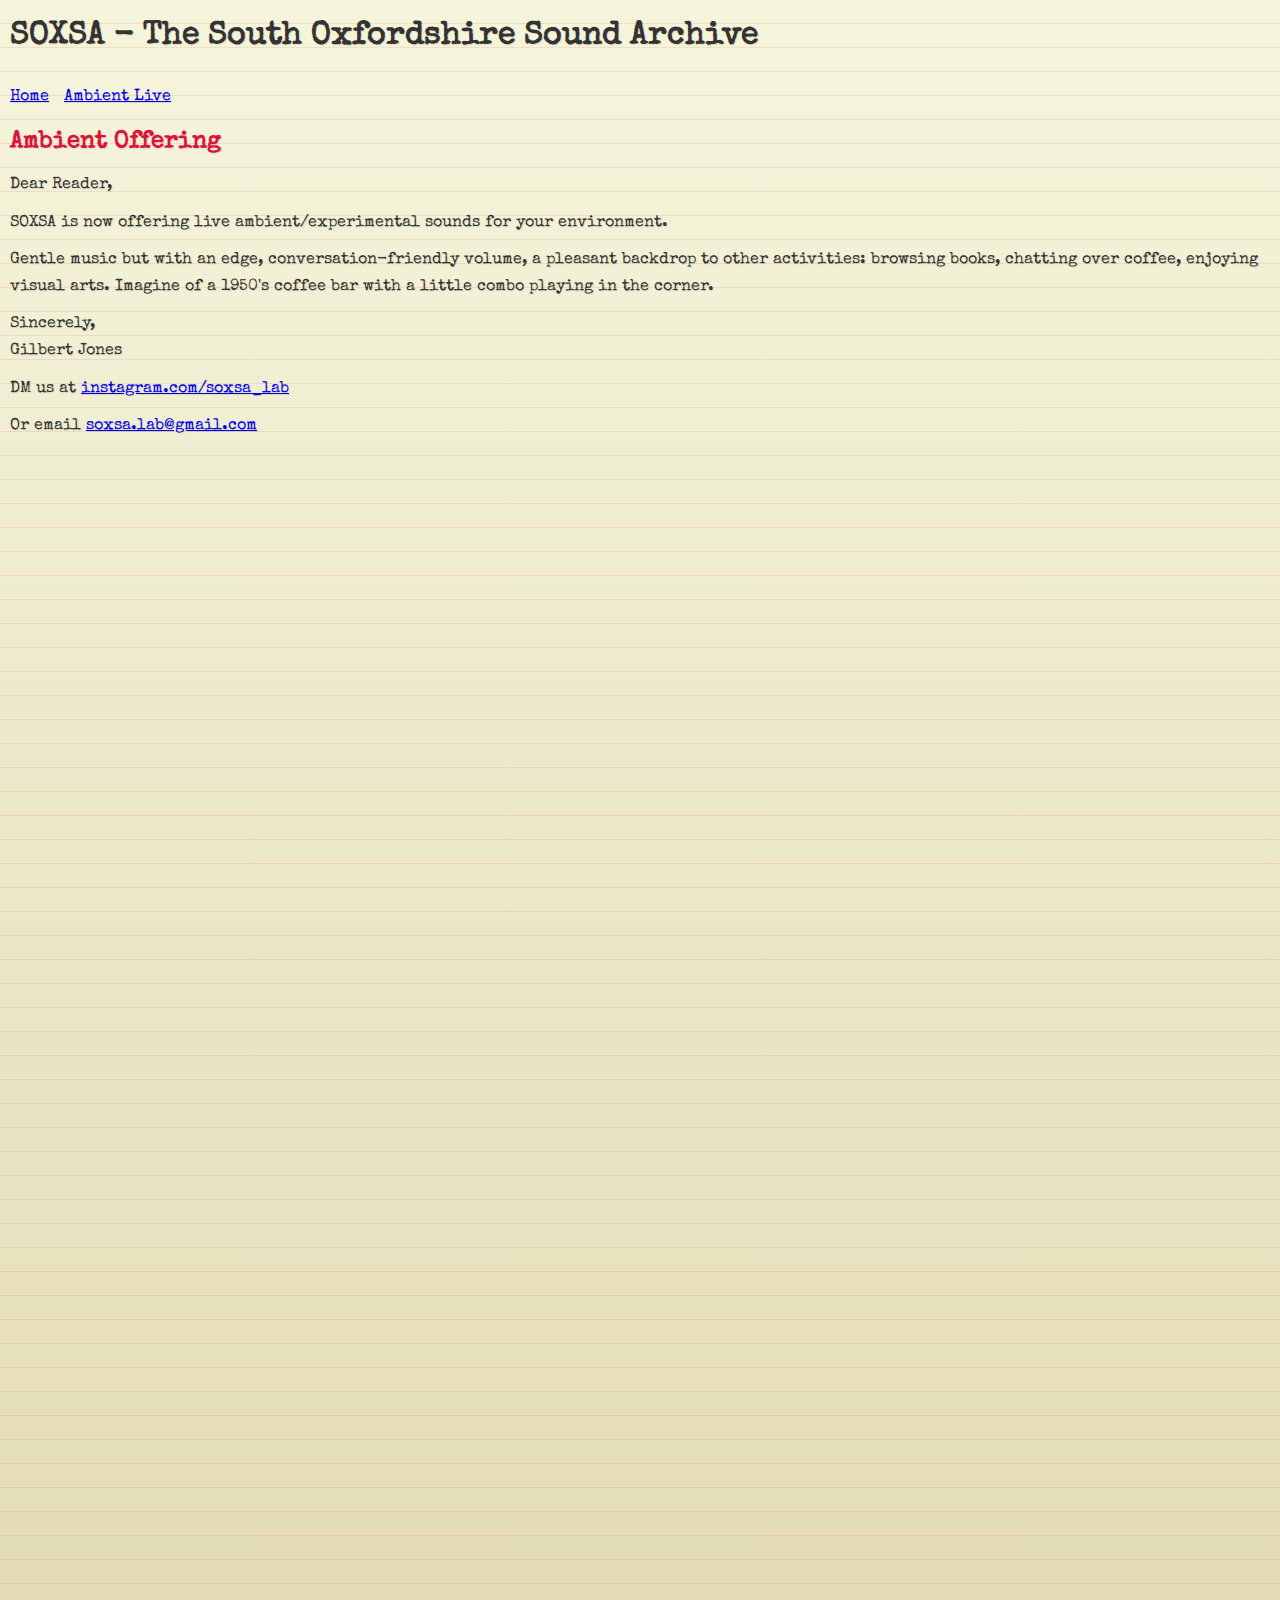
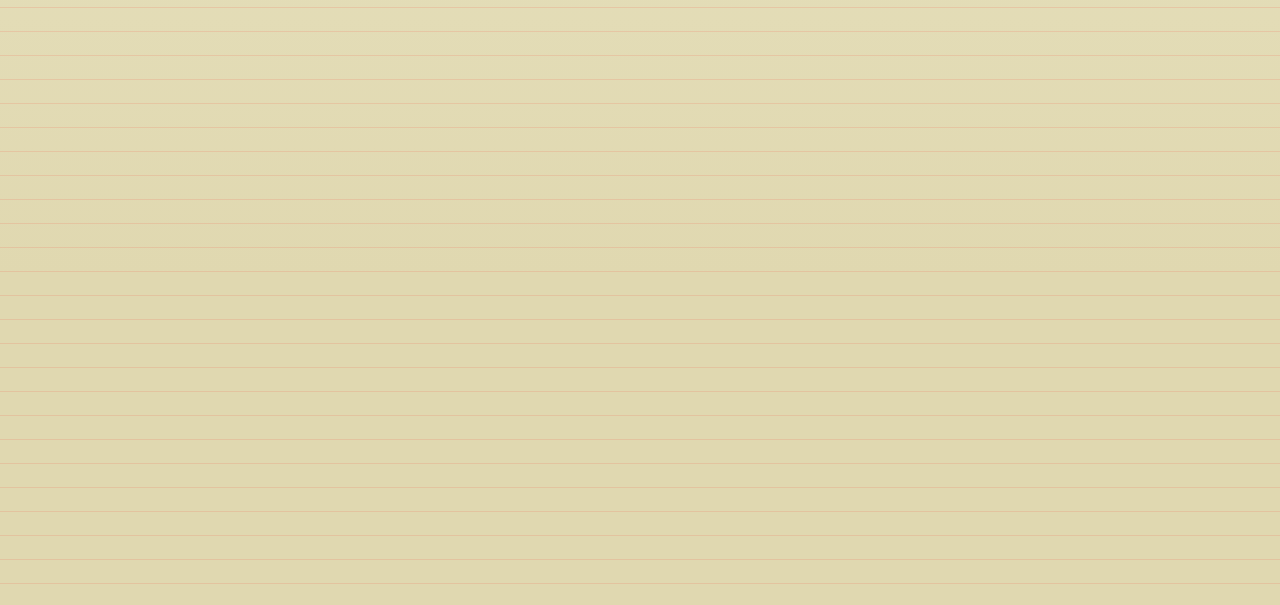
==== ambient.html @ 92035bd4 "Now with all files!" ====
<!DOCTYPE html>
<html lang="en">
<head>
    <meta charset="UTF-8">
    <meta name="viewport" content="width=device-width, initial-scale=1.0">
    <title>SOXSA - The South Oxon Sound Archive</title>
    <link href="https://fonts.googleapis.com/css2?family=Special+Elite&display=swap" rel="stylesheet">
    <link href="styles.css" rel="stylesheet">
</head>
<body>
    <h1>SOXSA - The South Oxfordshire Sound Archive</h1>

    <div class="menu">
        <a href="index.html">Home</a>
        <a href="ambient.html">Ambient Live</a>
    </div>

    <h2>Ambient Offering</h2>
    <p>Dear Reader,</p>
    <p>SOXSA is now offering live ambient/experimental sounds for your environment. 
    <p>Gentle music but with an edge, conversation-friendly volume, a pleasant backdrop to other activities: browsing books, chatting over coffee,
       enjoying visual arts. Imagine of a 1950's coffee bar with a little combo playing in the corner.
    </p>
    <p>Sincerely,<br>Gilbert Jones</p>

    <p>DM us at <a href="https://www.instagram.com/soxsa_lab/">instagram.com/soxsa_lab</a></p>
    <p>Or email <a href="mailto:soxsa.lab@gmail.com">soxsa.lab@gmail.com</a></p>

    <iframe class="bandcamp"  src="https://bandcamp.com/EmbeddedPlayer/album=2389762927/size=large/bgcol=ffffff/linkcol=0687f5/artwork=small/transparent=true/" seamless><a href="https://soxsa.bandcamp.com/album/modular-jazz-volume-1">Modular Jazz Volume 1 by South Oxon Sound Archive</a></iframe>

    <iframe class="youtube-video" src="https://www.youtube.com/embed/21GYYmTKAwE" title="Resonance" frameborder="0" allow="accelerometer; autoplay; clipboard-write; encrypted-media; gyroscope; picture-in-picture; web-share" referrerpolicy="strict-origin-when-cross-origin" allowfullscreen></iframe>

    <iframe class="bandcamp"  src="https://bandcamp.com/EmbeddedPlayer/album=3144956004/size=large/bgcol=ffffff/linkcol=0687f5/artwork=small/transparent=true/" seamless><a href="https://soxsa.bandcamp.com/album/five-platonic-solids">Five Platonic Solids by South Oxon Sound Archive</a></iframe>

    <iframe class="youtube-video" src="https://www.youtube.com/embed/yLKvyskSlto" title="SOXSA at Reading EMOM April 2024" frameborder="0" allow="accelerometer; autoplay; clipboard-write; encrypted-media; gyroscope; picture-in-picture; web-share" referrerpolicy="strict-origin-when-cross-origin" allowfullscreen></iframe>
</body>
</html>
---- styles.css ----
body {
        font-family: 'Special Elite', monospace;
        background: linear-gradient(to bottom, #f5f5dc, #e0d8b0 85%);
        color: #333;
        margin: 0;
        padding: 10px;
        line-height: 1.7;
        text-shadow: 1px 1px 1px rgba(0,0,0,0.1);
        white-space: normal;
        position: relative;
    }
    body::before {
        content: '';
        position: absolute;
        top: 0;
        left: 0;
        width: 100%;
        height: 100%;
        background: linear-gradient(to bottom, transparent, transparent 23px, rgba(255, 0, 0, 0.2) 24px);
        background-size: 100% 24px;
        z-index: -1;
    }
    h1 {
        margin: 0 0 20px 0;
        padding: 0px;
    }
    h2 {
        margin: 10px 0 10px 0;
        padding: 0px;
        color:crimson;
    }
    p {
        margin: 0 0 10px;;
        padding: 0;
    }
    div {
        margin:0px;
        padding:0px;
    }
    div > a 
    {
        margin:0 10px 0 0;
    }
    .youtube-video {
        width: 100%;
        max-width : 800px;
        aspect-ratio: 16 / 9;
    }
    .bandcamp {
        border:0;
        width:100%;
        height:400px;
    }
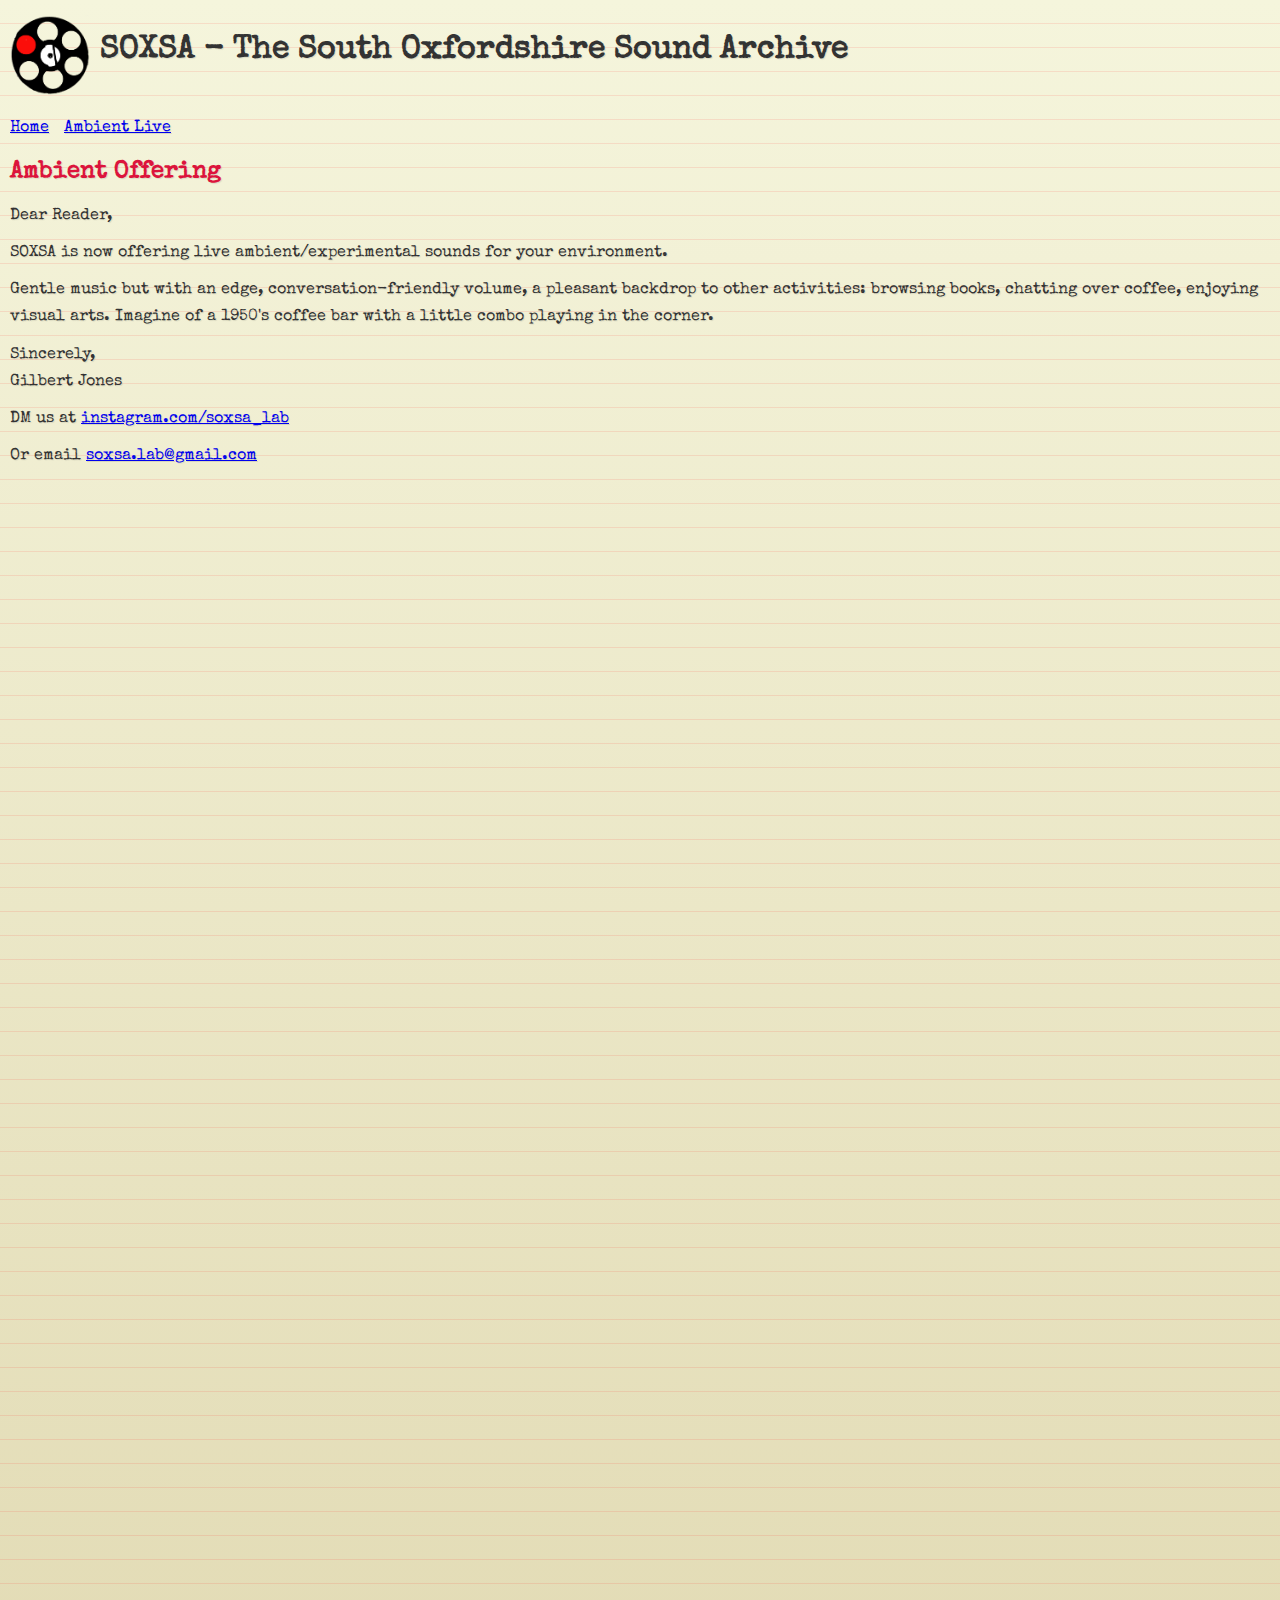
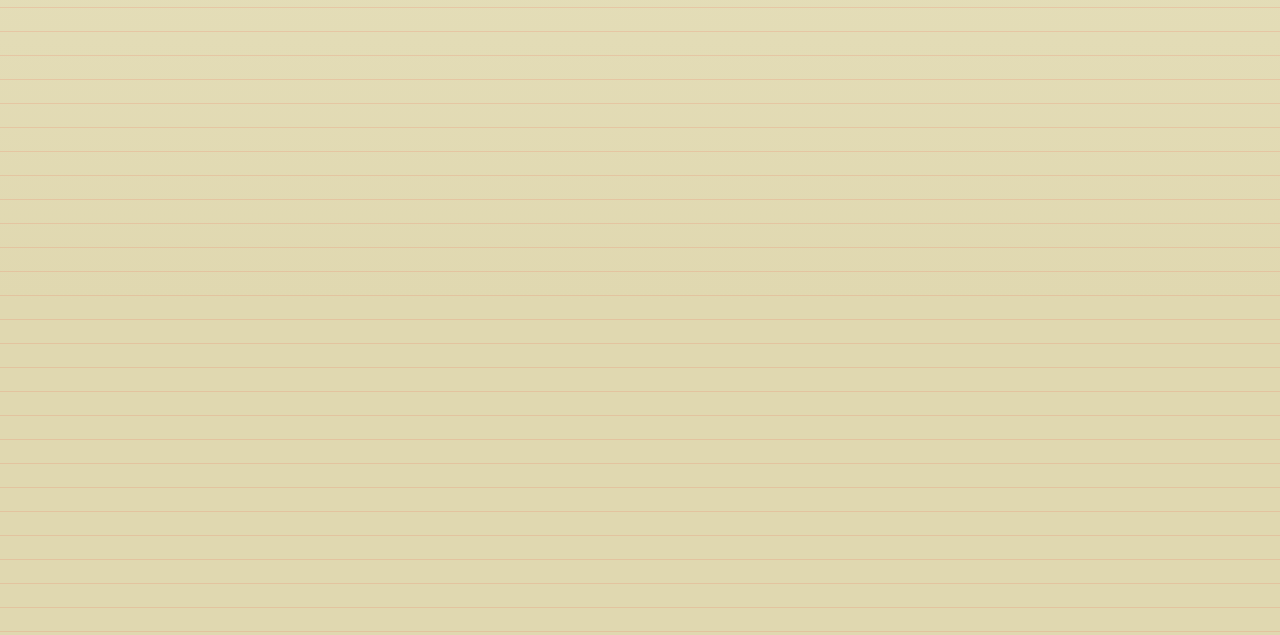
==== commit 164d026e: "add logo" ====
--- a/ambient.html
+++ b/ambient.html
@@ -8,7 +8,7 @@
     <link href="styles.css" rel="stylesheet">
 </head>
 <body>
-    <h1>SOXSA - The South Oxfordshire Sound Archive</h1>
+    <h1><img class="logo" src="soxsa-logo.png"/>SOXSA - The South Oxfordshire Sound Archive</h1>
 
     <div class="menu">
         <a href="index.html">Home</a>
--- a/styles.css
+++ b/styles.css
@@ -51,4 +51,10 @@
         border:0;
         width:100%;
         height:400px;
+    }
+    img.logo {
+        width:80px;
+        margin:0px 10px 0 0;
+        padding:5px 0 0 0;
+        vertical-align:middle;
     }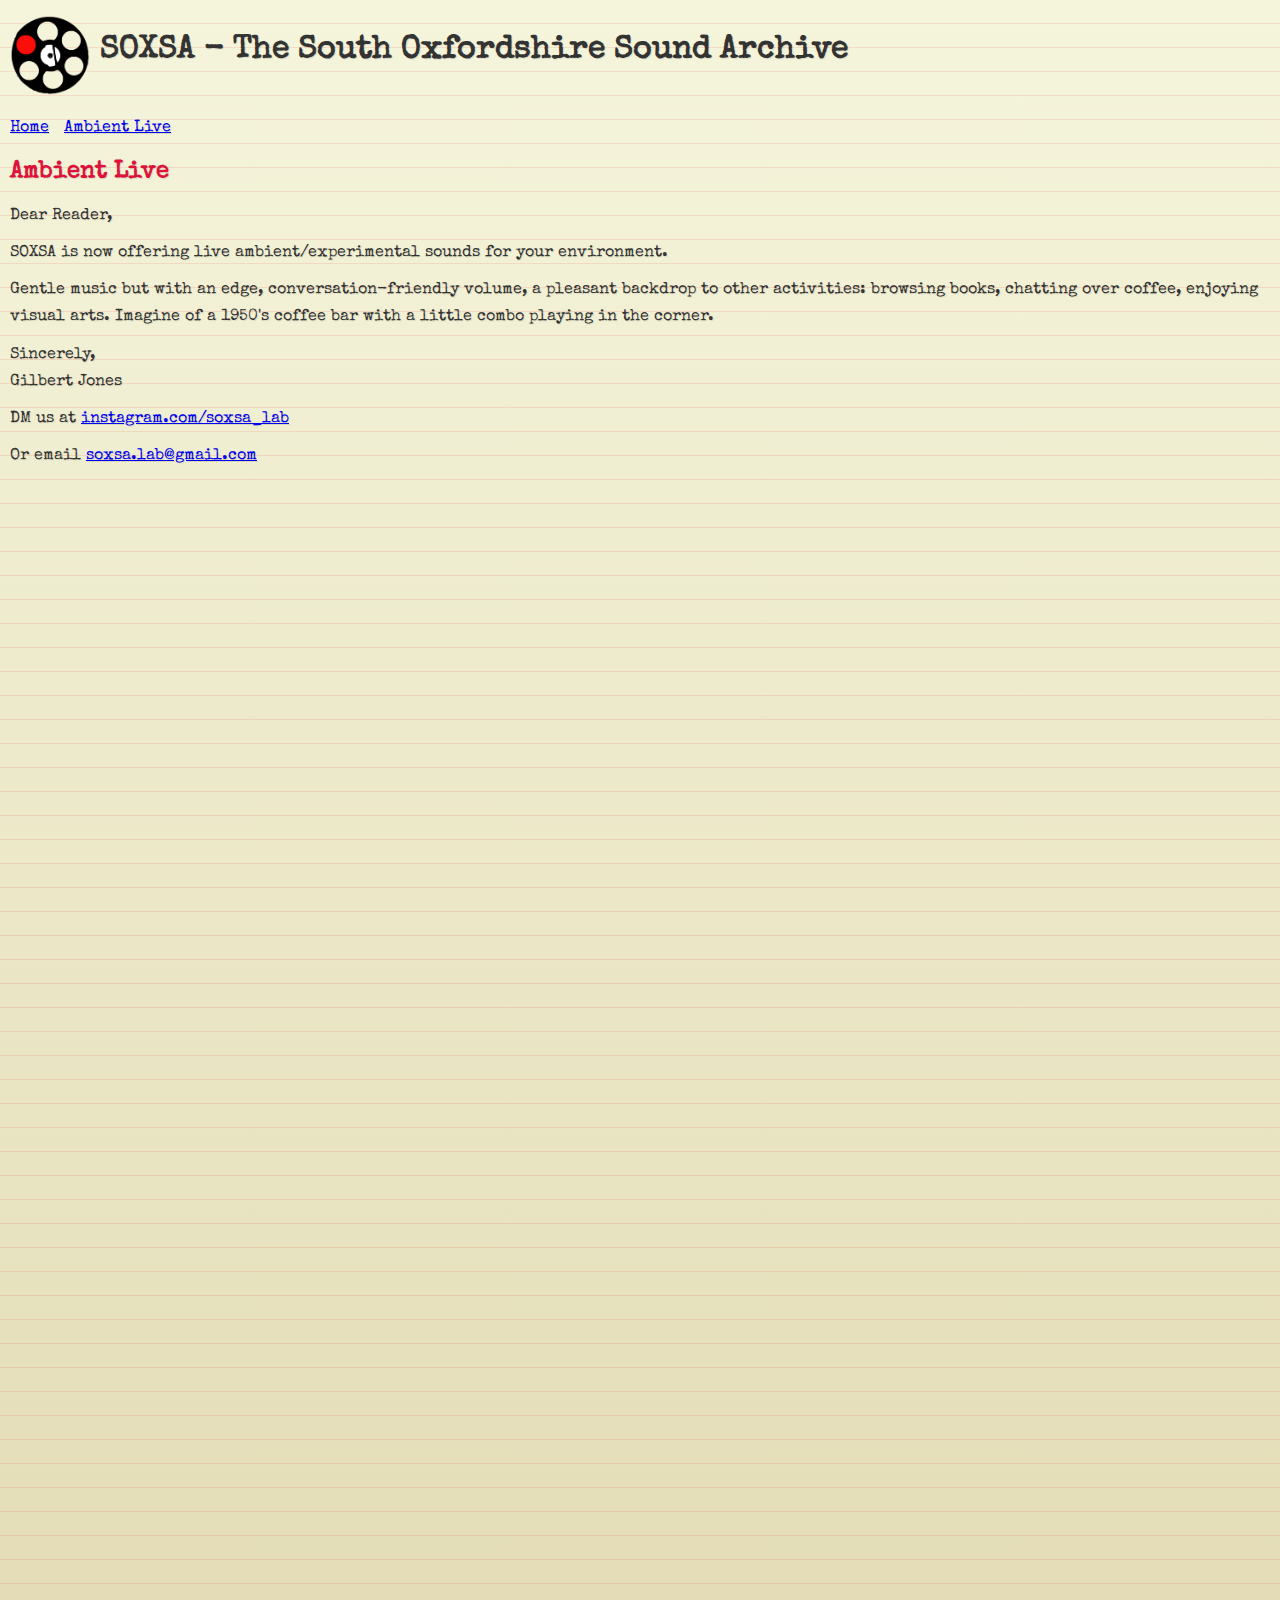
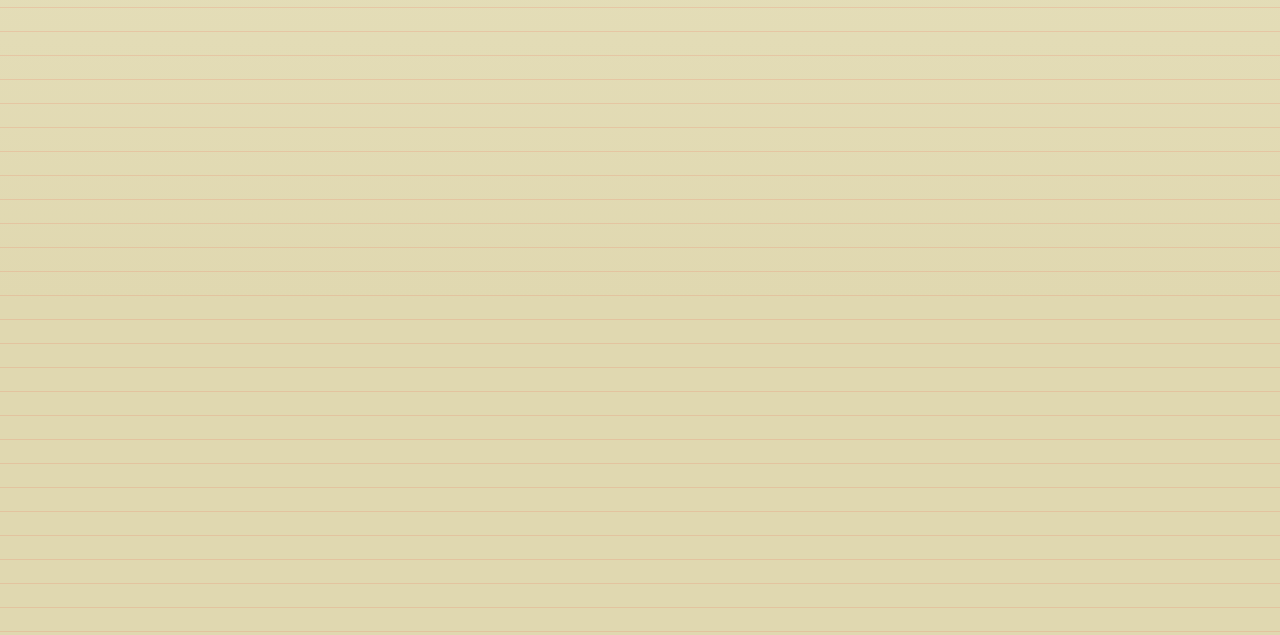
==== commit ed5b5a0c: "tweaks" ====
--- a/ambient.html
+++ b/ambient.html
@@ -15,7 +15,7 @@
         <a href="ambient.html">Ambient Live</a>
     </div>
 
-    <h2>Ambient Offering</h2>
+    <h2>Ambient Live</h2>
     <p>Dear Reader,</p>
     <p>SOXSA is now offering live ambient/experimental sounds for your environment. 
     <p>Gentle music but with an edge, conversation-friendly volume, a pleasant backdrop to other activities: browsing books, chatting over coffee,
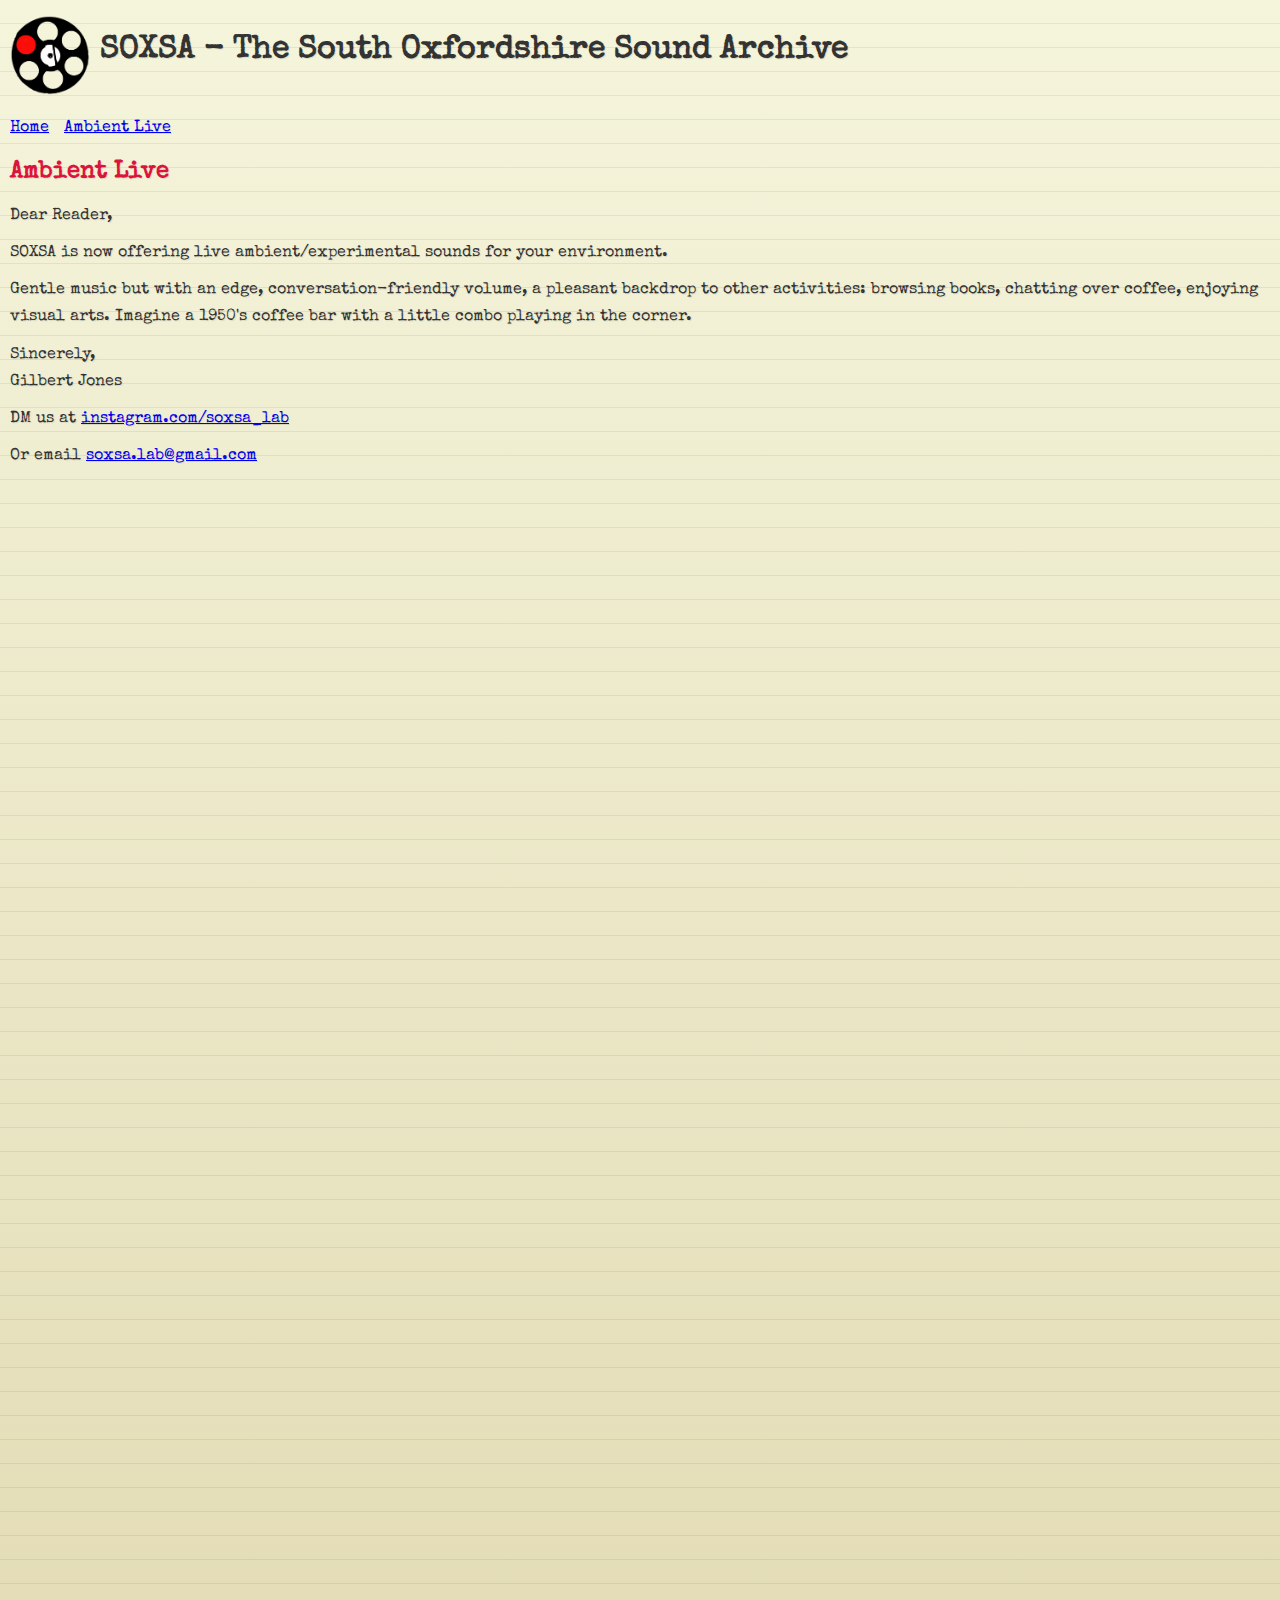
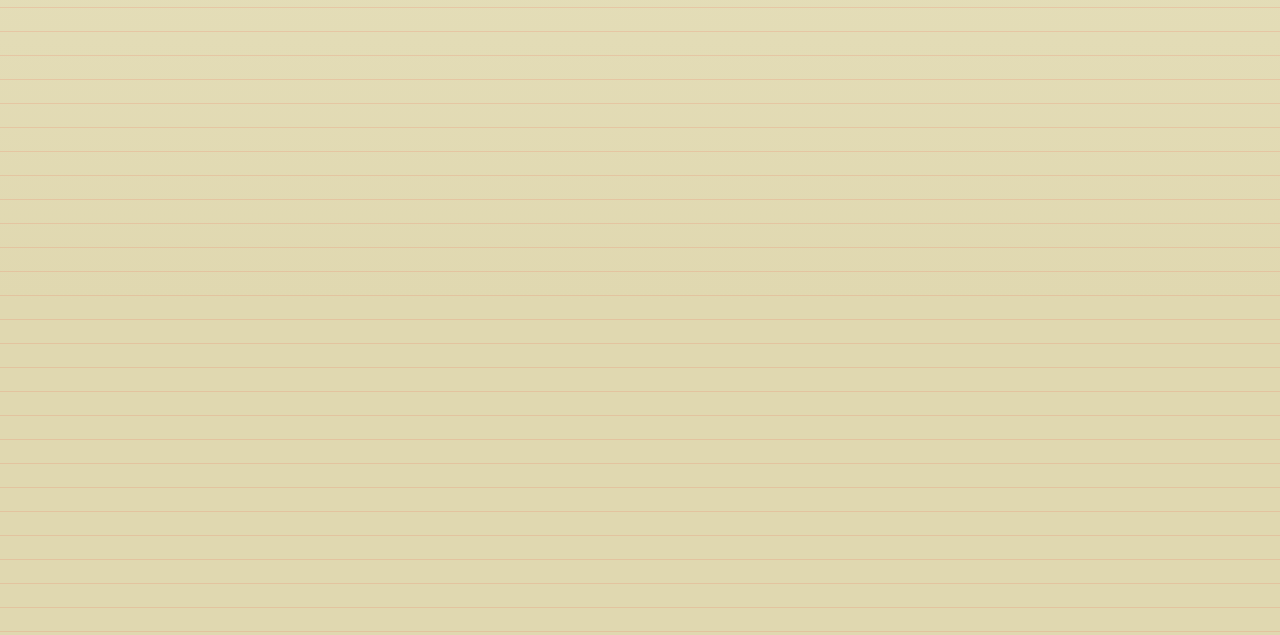
==== commit 40c971a2: "tweaks" ====
--- a/ambient.html
+++ b/ambient.html
@@ -19,7 +19,7 @@
     <p>Dear Reader,</p>
     <p>SOXSA is now offering live ambient/experimental sounds for your environment. 
     <p>Gentle music but with an edge, conversation-friendly volume, a pleasant backdrop to other activities: browsing books, chatting over coffee,
-       enjoying visual arts. Imagine of a 1950's coffee bar with a little combo playing in the corner.
+       enjoying visual arts. Imagine a 1950's coffee bar with a little combo playing in the corner.
     </p>
     <p>Sincerely,<br>Gilbert Jones</p>
 
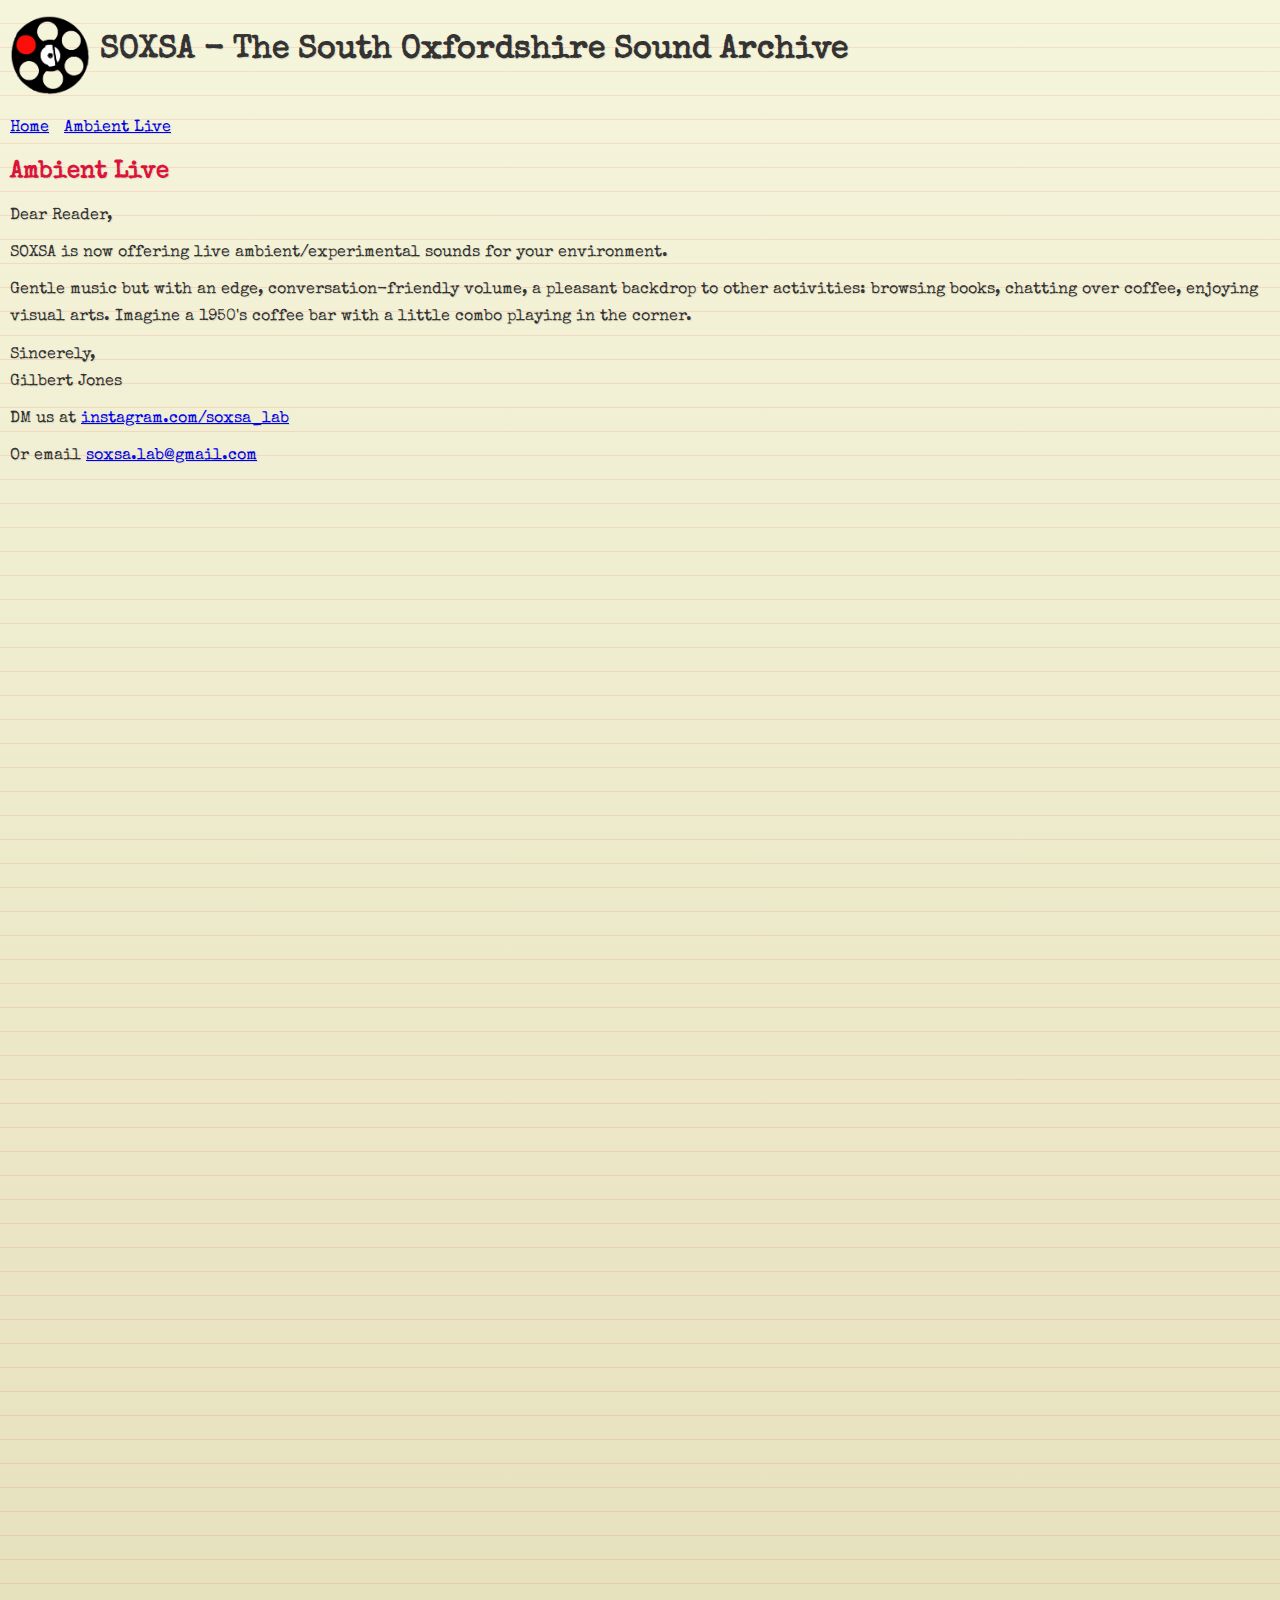
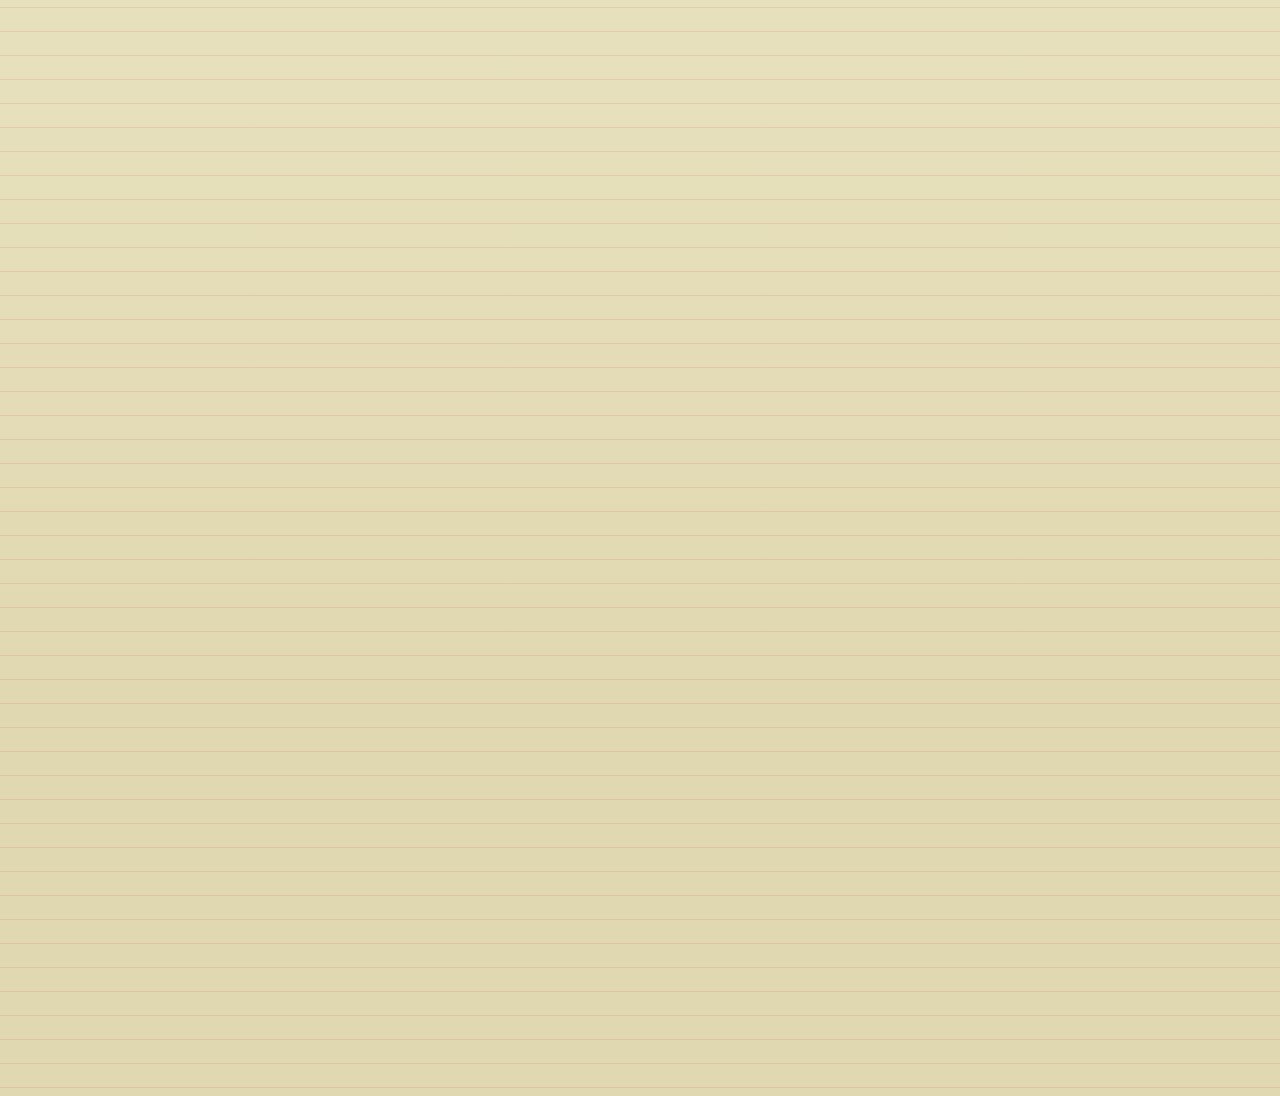
==== commit b1272e99: "Add drone piece No.11" ====
--- a/ambient.html
+++ b/ambient.html
@@ -33,5 +33,8 @@
     <iframe class="bandcamp"  src="https://bandcamp.com/EmbeddedPlayer/album=3144956004/size=large/bgcol=ffffff/linkcol=0687f5/artwork=small/transparent=true/" seamless><a href="https://soxsa.bandcamp.com/album/five-platonic-solids">Five Platonic Solids by South Oxon Sound Archive</a></iframe>
 
     <iframe class="youtube-video" src="https://www.youtube.com/embed/yLKvyskSlto" title="SOXSA at Reading EMOM April 2024" frameborder="0" allow="accelerometer; autoplay; clipboard-write; encrypted-media; gyroscope; picture-in-picture; web-share" referrerpolicy="strict-origin-when-cross-origin" allowfullscreen></iframe>
+
+    <iframe class="youtube-video" src="https://www.youtube.com/embed/TsqtH5Cce7o" title="Drone Piece No.11" frameborder="0" allow="accelerometer; autoplay; clipboard-write; encrypted-media; gyroscope; picture-in-picture; web-share" referrerpolicy="strict-origin-when-cross-origin" allowfullscreen></iframe>
+
 </body>
 </html>
